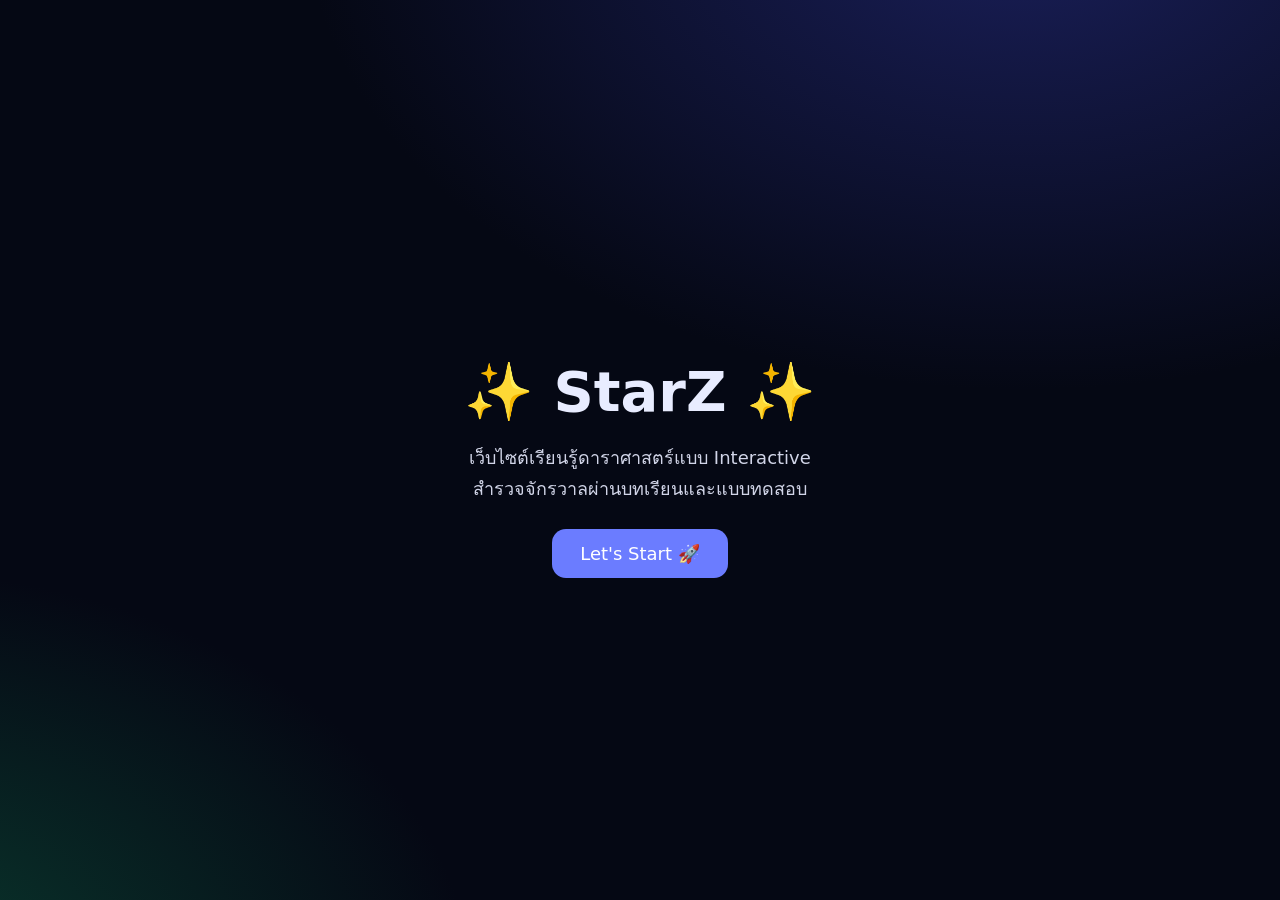
==== index.html @ bfbea57e "Add files via upload" ====
<!DOCTYPE html>
<html lang="th">
<head>
<meta charset="UTF-8">
<meta name="viewport" content="width=device-width, initial-scale=1.0">
<title>StarZ</title>

<style>
*{box-sizing:border-box}
html,body{height:100%}

body{
margin:0;
font-family:system-ui,-apple-system,Segoe UI,Roboto,Ubuntu,sans-serif;
color:#e8ecff;
background:
radial-gradient(1200px 800px at 80% -10%, #1a1f5a 0%, transparent 60%),
radial-gradient(1000px 700px at -10% 110%, #0a3b2f 0%, transparent 60%),
#050814;
display:flex;
justify-content:center;
align-items:center;
overflow:hidden;
}

body::after{
content:"";
position:fixed;
width:100%;
height:100%;
background:url("https://www.transparenttextures.com/patterns/stardust.png");
opacity:.3;
pointer-events:none;
}

.box{
text-align:center;
z-index:1;
padding:30px;
max-width:700px;
}

.logo{
font-size:56px;
margin-bottom:10px;
}

.desc{
font-size:18px;
opacity:.9;
line-height:1.7;
margin-bottom:25px;
}

.btn{
display:inline-block;
padding:14px 28px;
background:#6b7cff;
color:#fff;
text-decoration:none;
border-radius:14px;
font-size:18px;
transition:.2s;
}

.btn:hover{
transform:translateY(-3px) scale(1.03);
}
</style>
</head>

<body>

<div class="box">
<h1 class="logo">✨ StarZ ✨</h1>

<p class="desc">
เว็บไซต์เรียนรู้ดาราศาสตร์แบบ Interactive<br>
สำรวจจักรวาลผ่านบทเรียนและแบบทดสอบ
</p>

<a href="course.html" class="btn">Let's Start 🚀</a>
</div>

</body>
</html>
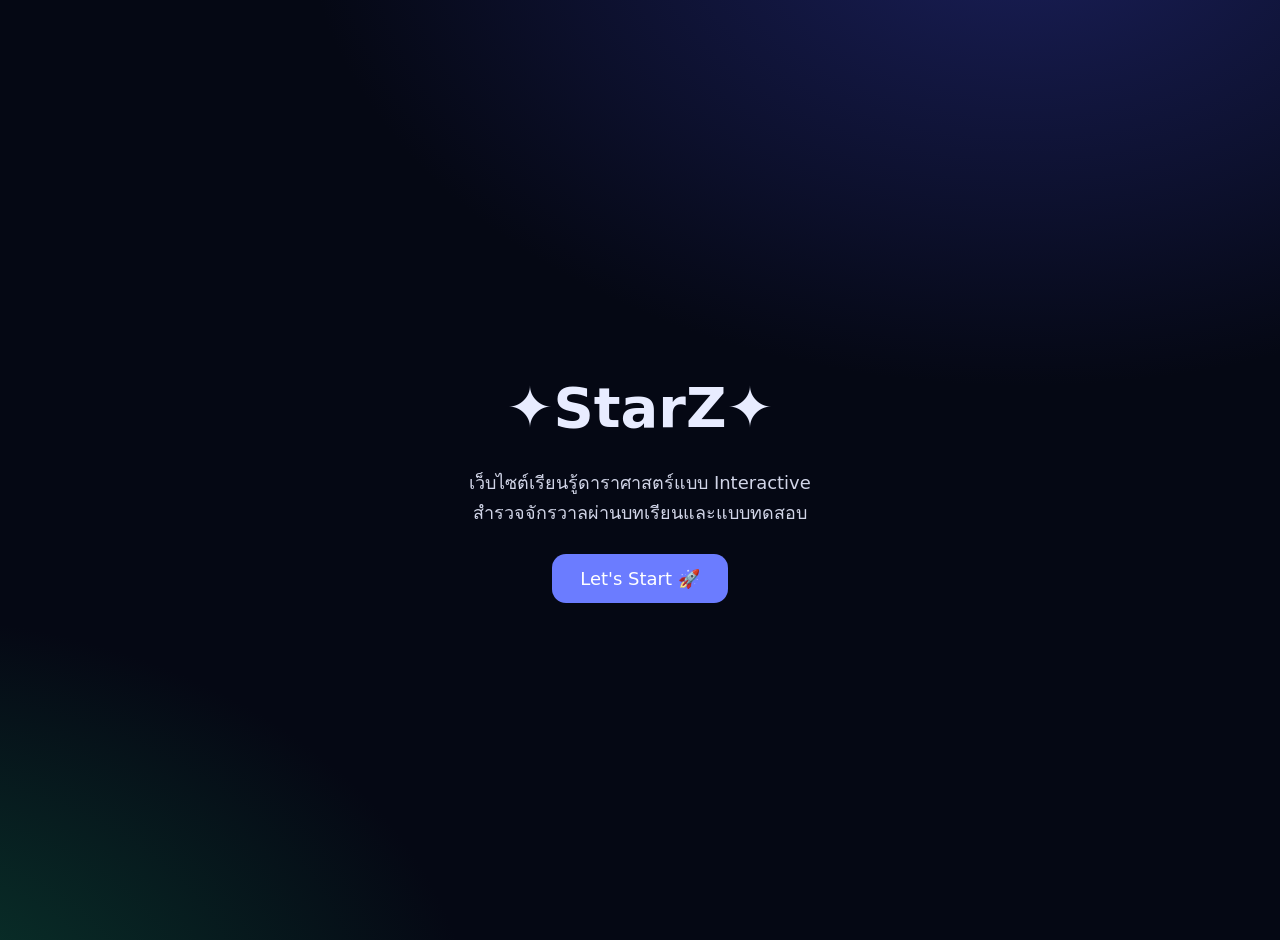
==== commit 6b288001: "Add files via upload" ====
--- a/index.html
+++ b/index.html
@@ -1,86 +1,166 @@
-<!DOCTYPE html>
+<!doctype html>
 <html lang="th">
-<head>
-<meta charset="UTF-8">
-<meta name="viewport" content="width=device-width, initial-scale=1.0">
-<title>StarZ</title>
+  <head>
+    <meta charset="UTF-8" />
+    <meta
+      name="viewport"
+      content="width=device-width, initial-scale=1, maximum-scale=1, user-scalable=no"
+    />
+    <title>StarZ</title>
 
-<style>
-*{box-sizing:border-box}
-html,body{height:100%}
+    <style>
+      * {
+        box-sizing: border-box;
+      }
+      html,
+      body {
+        min-height: 100%;
+      }
 
-body{
-margin:0;
-font-family:system-ui,-apple-system,Segoe UI,Roboto,Ubuntu,sans-serif;
-color:#e8ecff;
-background:
-radial-gradient(1200px 800px at 80% -10%, #1a1f5a 0%, transparent 60%),
-radial-gradient(1000px 700px at -10% 110%, #0a3b2f 0%, transparent 60%),
-#050814;
-display:flex;
-justify-content:center;
-align-items:center;
-overflow:hidden;
-}
+      body {
+        margin: 0;
+        position: relative;
+        font-family:
+          system-ui,
+          -apple-system,
+          Segoe UI,
+          Roboto,
+          Ubuntu,
+          sans-serif;
+        color: #e8ecff;
+        background:
+          radial-gradient(
+            1200px 800px at 80% -10%,
+            #1a1f5a 0%,
+            transparent 60%
+          ),
+          radial-gradient(
+            1000px 700px at -10% 110%,
+            #0a3b2f 0%,
+            transparent 60%
+          ),
+          #050814;
+        overflow: hidden;
+        padding: 20px;
+      }
 
-body::after{
-content:"";
-position:fixed;
-width:100%;
-height:100%;
-background:url("https://www.transparenttextures.com/patterns/stardust.png");
-opacity:.3;
-pointer-events:none;
-}
+      body::after {
+        content: "";
+        position: absolute;
+        inset: 0;
+        min-height: 100%;
+        background: url("https://www.transparenttextures.com/patterns/stardust.png");
+        opacity: 0.3;
+        pointer-events: none;
+        z-index: 0;
+      }
 
-.box{
-text-align:center;
-z-index:1;
-padding:30px;
-max-width:700px;
-}
+      .box {
+        text-align: center;
+        z-index: 1;
+        padding: 30px;
+        max-width: 700px;
+        min-height: 100vh;
+        display: flex;
+        flex-direction: column;
+        justify-content: center;
+        align-items: center;
+        margin: auto;
+      }
 
-.logo{
-font-size:56px;
-margin-bottom:10px;
-}
+      .logo {
+        font-size: 56px;
+        margin-bottom: 10px;
+      }
 
-.desc{
-font-size:18px;
-opacity:.9;
-line-height:1.7;
-margin-bottom:25px;
-}
+      .desc {
+        font-size: 18px;
+        opacity: 0.9;
+        line-height: 1.7;
+        margin-bottom: 25px;
+      }
 
-.btn{
-display:inline-block;
-padding:14px 28px;
-background:#6b7cff;
-color:#fff;
-text-decoration:none;
-border-radius:14px;
-font-size:18px;
-transition:.2s;
-}
+      .btn {
+        display: inline-block;
+        padding: 14px 28px;
+        background: #6b7cff;
+        color: #fff;
+        text-decoration: none;
+        border-radius: 14px;
+        font-size: 18px;
+        transition: 0.2s;
+      }
 
-.btn:hover{
-transform:translateY(-3px) scale(1.03);
-}
-</style>
-</head>
+      .btn:hover {
+        transform: translateY(-3px) scale(1.03);
+      }
 
-<body>
+      @media (max-width: 768px) {
+        body {
+          padding: 14px;
+          overflow: auto;
+        }
 
-<div class="box">
-<h1 class="logo">✨ StarZ ✨</h1>
+        .wrap {
+          padding: 16px;
+          justify-content: flex-start;
+          padding-top: 90px;
+        }
 
-<p class="desc">
-เว็บไซต์เรียนรู้ดาราศาสตร์แบบ Interactive<br>
-สำรวจจักรวาลผ่านบทเรียนและแบบทดสอบ
-</p>
+        .top-right {
+          top: 14px;
+          right: 14px;
+          gap: 8px;
+        }
 
-<a href="course.html" class="btn">Let's Start 🚀</a>
-</div>
+        .nav-top {
+          min-width: 78px;
+          height: 40px;
+          font-size: 14px;
+          padding: 8px 12px;
+        }
 
-</body>
-</html>+        .progress {
+          top: 18px;
+          left: 14px;
+          font-size: 14px;
+        }
+
+        h1 {
+          font-size: 24px;
+        }
+
+        p {
+          font-size: 15px;
+          line-height: 1.6;
+        }
+
+        .image-box {
+          height: 180px;
+        }
+
+        .nav {
+          width: 100%;
+          flex-direction: column;
+        }
+
+        .nav button {
+          width: 100%;
+        }
+      }
+    </style>
+  </head>
+
+  <body>
+    <div class="box">
+      <h1 class="logo">✦StarZ✦</h1>
+
+      <p class="desc">
+        เว็บไซต์เรียนรู้ดาราศาสตร์แบบ Interactive<br />
+        สำรวจจักรวาลผ่านบทเรียนและแบบทดสอบ
+      </p>
+
+      <a href="course.html" class="btn">Let's Start 🚀</a>
+    </div>
+  </body>
+</html>
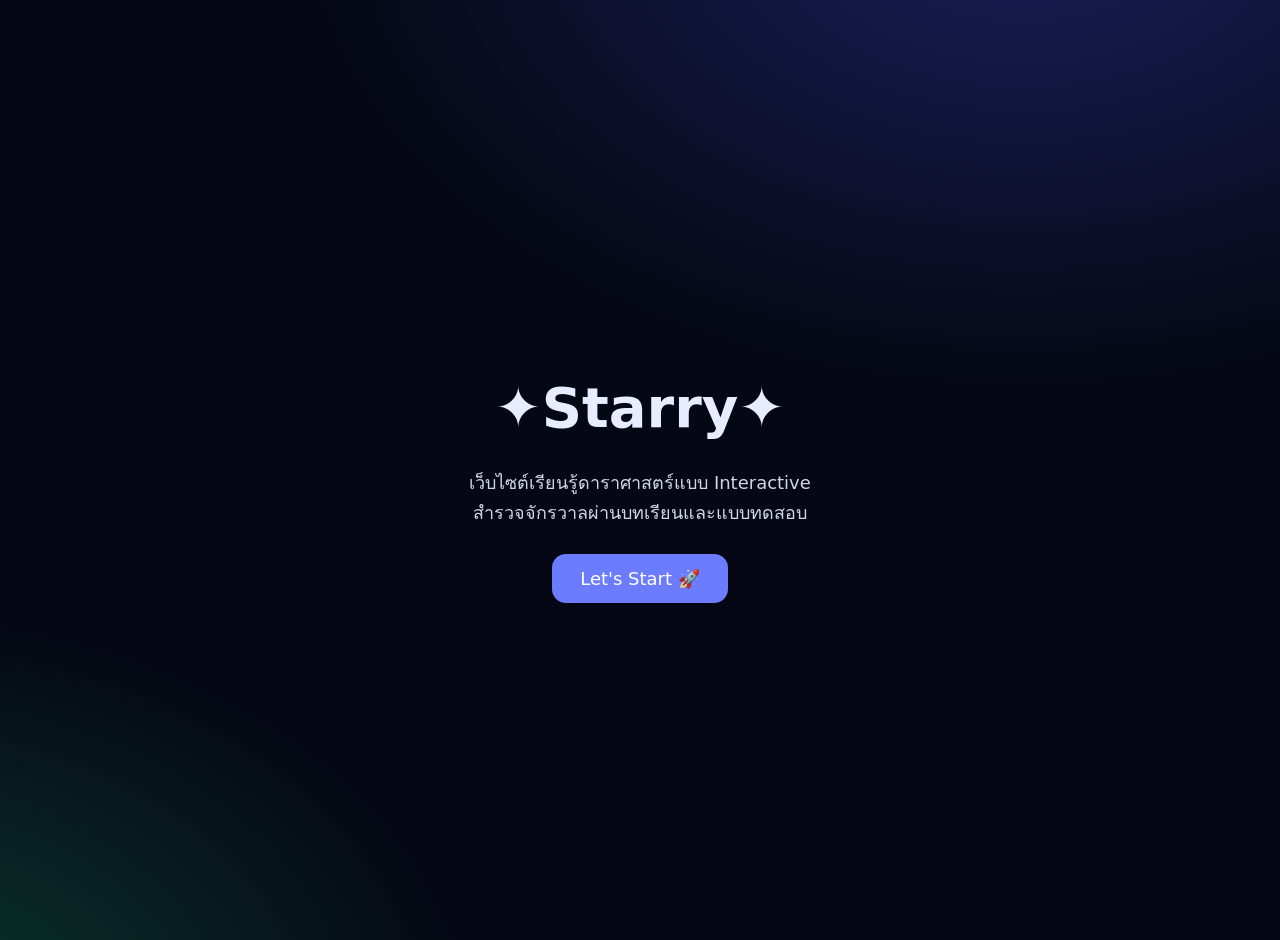
==== commit 4e53c847: "Add files via upload" ====
--- a/index.html
+++ b/index.html
@@ -6,8 +6,8 @@
       name="viewport"
       content="width=device-width, initial-scale=1, maximum-scale=1, user-scalable=no"
     />
-    <title>StarZ</title>
-
+    <title>Starry</title>
+    <!-- CSS -->
     <style>
       * {
         box-sizing: border-box;
@@ -153,7 +153,7 @@
 
   <body>
     <div class="box">
-      <h1 class="logo">✦StarZ✦</h1>
+      <h1 class="logo">✦Starry✦</h1>
 
       <p class="desc">
         เว็บไซต์เรียนรู้ดาราศาสตร์แบบ Interactive<br />
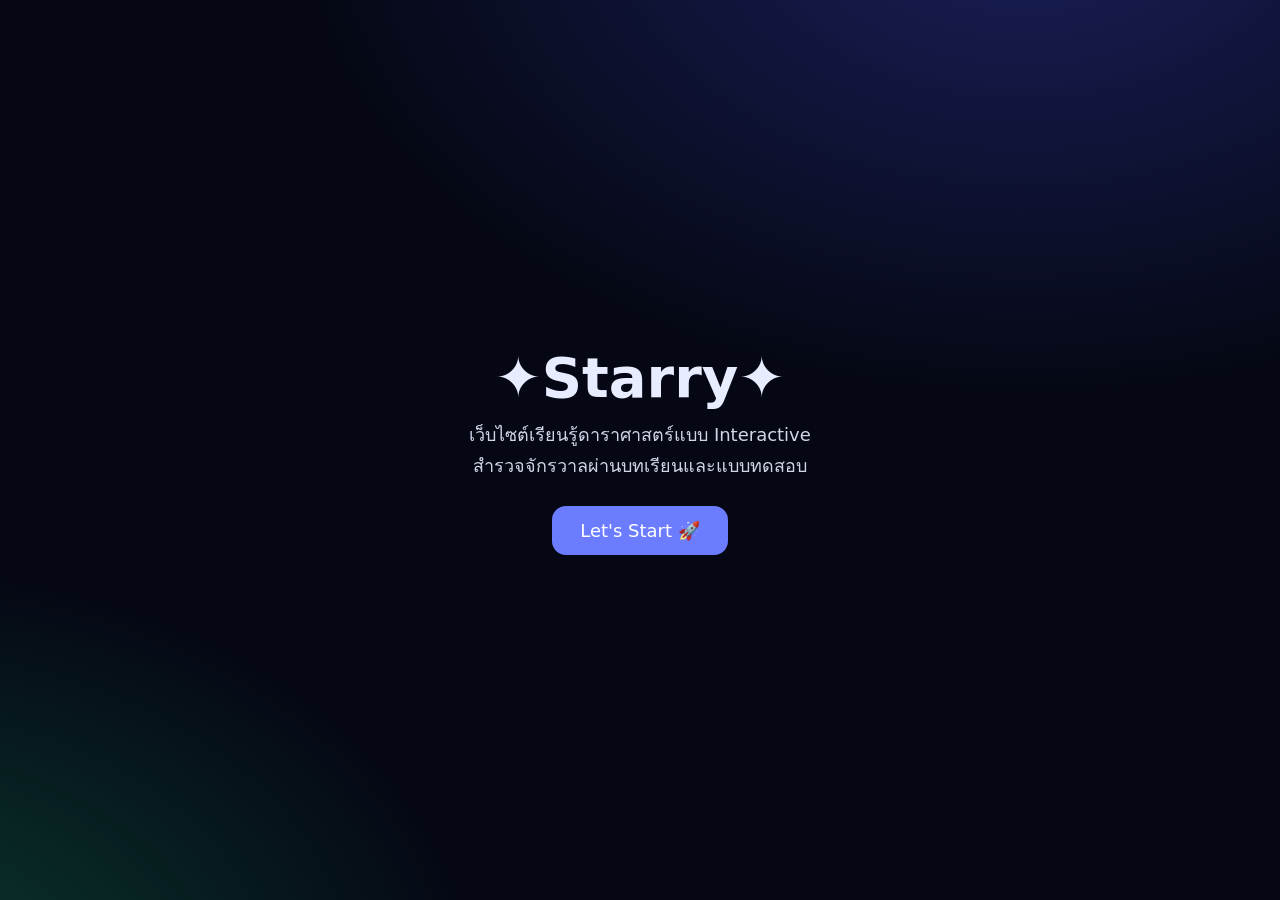
==== commit 8d23846d: "Add files via upload" ====
--- a/index.html
+++ b/index.html
@@ -7,148 +7,8 @@
       content="width=device-width, initial-scale=1, maximum-scale=1, user-scalable=no"
     />
     <title>Starry</title>
-    <!-- CSS -->
-    <style>
-      * {
-        box-sizing: border-box;
-      }
-      html,
-      body {
-        min-height: 100%;
-      }
-
-      body {
-        margin: 0;
-        position: relative;
-        font-family:
-          system-ui,
-          -apple-system,
-          Segoe UI,
-          Roboto,
-          Ubuntu,
-          sans-serif;
-        color: #e8ecff;
-        background:
-          radial-gradient(
-            1200px 800px at 80% -10%,
-            #1a1f5a 0%,
-            transparent 60%
-          ),
-          radial-gradient(
-            1000px 700px at -10% 110%,
-            #0a3b2f 0%,
-            transparent 60%
-          ),
-          #050814;
-        overflow: hidden;
-        padding: 20px;
-      }
-
-      body::after {
-        content: "";
-        position: absolute;
-        inset: 0;
-        min-height: 100%;
-        background: url("https://www.transparenttextures.com/patterns/stardust.png");
-        opacity: 0.3;
-        pointer-events: none;
-        z-index: 0;
-      }
-
-      .box {
-        text-align: center;
-        z-index: 1;
-        padding: 30px;
-        max-width: 700px;
-        min-height: 100vh;
-        display: flex;
-        flex-direction: column;
-        justify-content: center;
-        align-items: center;
-        margin: auto;
-      }
-
-      .logo {
-        font-size: 56px;
-        margin-bottom: 10px;
-      }
-
-      .desc {
-        font-size: 18px;
-        opacity: 0.9;
-        line-height: 1.7;
-        margin-bottom: 25px;
-      }
-
-      .btn {
-        display: inline-block;
-        padding: 14px 28px;
-        background: #6b7cff;
-        color: #fff;
-        text-decoration: none;
-        border-radius: 14px;
-        font-size: 18px;
-        transition: 0.2s;
-      }
-
-      .btn:hover {
-        transform: translateY(-3px) scale(1.03);
-      }
-
-      @media (max-width: 768px) {
-        body {
-          padding: 14px;
-          overflow: auto;
-        }
-
-        .wrap {
-          padding: 16px;
-          justify-content: flex-start;
-          padding-top: 90px;
-        }
-
-        .top-right {
-          top: 14px;
-          right: 14px;
-          gap: 8px;
-        }
-
-        .nav-top {
-          min-width: 78px;
-          height: 40px;
-          font-size: 14px;
-          padding: 8px 12px;
-        }
-
-        .progress {
-          top: 18px;
-          left: 14px;
-          font-size: 14px;
-        }
-
-        h1 {
-          font-size: 24px;
-        }
-
-        p {
-          font-size: 15px;
-          line-height: 1.6;
-        }
-
-        .image-box {
-          height: 180px;
-        }
-
-        .nav {
-          width: 100%;
-          flex-direction: column;
-        }
-
-        .nav button {
-          width: 100%;
-        }
-      }
-    </style>
+    <link rel="stylesheet" href="style.css" />
+    <link rel="stylesheet" href="page.css" />
   </head>
 
   <body>
@@ -160,7 +20,7 @@
         สำรวจจักรวาลผ่านบทเรียนและแบบทดสอบ
       </p>
 
-      <a href="course.html" class="btn">Let's Start 🚀</a>
+      <a href="course.html" class="btn-start">Let's Start 🚀</a>
     </div>
   </body>
 </html>
--- a/style.css
+++ b/style.css
@@ -0,0 +1,162 @@
+/* ===============================
+   style.css
+   ใช้ทุกหน้า
+=============================== */
+
+* {
+  margin: 0;
+  padding: 0;
+  box-sizing: border-box;
+}
+
+html,
+body {
+  min-height: 100%;
+}
+
+body {
+  margin: 0;
+  position: relative;
+  font-family:
+    system-ui,
+    -apple-system,
+    Segoe UI,
+    Roboto,
+    Ubuntu,
+    sans-serif;
+
+  color: #e8ecff;
+
+  background:
+    radial-gradient(1200px 800px at 80% -10%, #1a1f5a 0%, transparent 60%),
+    radial-gradient(1000px 700px at -10% 110%, #0a3b2f 0%, transparent 60%),
+    #050814;
+
+  overflow-x: hidden;
+}
+
+body::after {
+  content: "";
+  position: absolute;
+  inset: 0;
+  min-height: 100%;
+  background: url("https://www.transparenttextures.com/patterns/stardust.png");
+  opacity: 0.3;
+  pointer-events: none;
+  z-index: 0;
+}
+
+/* ---------- Brand ---------- */
+
+.brand {
+  position: absolute;
+  top: 18px;
+  left: 24px;
+  z-index: 10;
+  text-decoration: none;
+  color: #fff;
+  font-size: 28px;
+  font-weight: 700;
+  letter-spacing: 0.5px;
+  transition: 0.2s;
+}
+
+.brand:hover {
+  transform: translateY(-2px);
+  opacity: 0.9;
+}
+
+/* ---------- Top Nav ---------- */
+
+.top-right {
+  position: absolute;
+  top: 18px;
+  right: 24px;
+  display: flex;
+  gap: 10px;
+  z-index: 10;
+}
+
+.nav-top {
+  text-decoration: none;
+  color: #fff;
+  padding: 10px 18px;
+  border-radius: 14px;
+  border: 1px solid rgba(255, 255, 255, 0.12);
+  background: linear-gradient(
+    180deg,
+    rgba(255, 255, 255, 0.08),
+    rgba(255, 255, 255, 0.02)
+  );
+
+  font-size: 15px;
+  font-weight: 600;
+
+  display: flex;
+  align-items: center;
+  justify-content: center;
+
+  min-width: 95px;
+  height: 46px;
+
+  transition: 0.2s;
+}
+
+.nav-top:hover {
+  transform: translateY(-2px);
+}
+
+.nav-top.active {
+  background: #5e72eb;
+}
+
+/* ---------- Shared Button ---------- */
+
+.btn-primary {
+  border: none;
+  cursor: pointer;
+  color: #fff;
+  background: #5e72eb;
+  border-radius: 14px;
+  transition: 0.2s;
+}
+
+.btn-primary:hover {
+  transform: translateY(-2px);
+}
+
+/* ===============================
+   MOBILE
+=============================== */
+
+@media (max-width: 768px) {
+  body {
+    padding: 12px;
+    overflow: auto;
+  }
+
+  .brand {
+    position: static;
+    display: block;
+    width: 100%;
+    font-size: 44px;
+    margin: 0 0 14px;
+    text-align: left;
+  }
+
+  .top-right {
+    position: static;
+    width: 100%;
+    display: flex;
+    gap: 10px;
+    margin-bottom: 14px;
+  }
+
+  .nav-top {
+    flex: 1;
+    min-width: 0;
+    height: 42px;
+    font-size: 15px;
+    padding: 8px 12px;
+  }
+}
--- a/page.css
+++ b/page.css
@@ -0,0 +1,320 @@
+/* ==================================
+   page.css
+   ใช้กับ index / course / quiz
+================================== */
+
+/* =========================
+   INDEX
+========================= */
+
+.box {
+  text-align: center;
+  z-index: 1;
+  padding: 30px;
+  max-width: 700px;
+  min-height: 100vh;
+
+  display: flex;
+  flex-direction: column;
+  justify-content: center;
+  align-items: center;
+
+  margin: auto;
+  position: relative;
+}
+
+.logo {
+  font-size: 56px;
+  margin-bottom: 10px;
+}
+
+.desc {
+  font-size: 18px;
+  opacity: 0.9;
+  line-height: 1.7;
+  margin-bottom: 25px;
+}
+
+.btn-start {
+  display: inline-block;
+  padding: 14px 28px;
+  background: #6b7cff;
+  color: #fff;
+  text-decoration: none;
+  border-radius: 14px;
+  font-size: 18px;
+  transition: 0.2s;
+}
+
+.btn-start:hover {
+  transform: translateY(-3px) scale(1.03);
+}
+
+/* =========================
+   COURSE
+========================= */
+
+.view {
+  min-height: 100vh;
+
+  display: flex;
+  flex-direction: column;
+  justify-content: center;
+  align-items: center;
+
+  padding: 24px;
+  gap: 16px;
+
+  position: relative;
+}
+
+.subtitle {
+  opacity: 0.8;
+  z-index: 1;
+}
+
+.menu-grid {
+  display: grid;
+  grid-template-columns: repeat(3, 1fr);
+  gap: 16px;
+
+  width: min(900px, 95%);
+  z-index: 1;
+}
+
+.menu-btn {
+  min-height: 75px;
+  padding: 16px;
+
+  border-radius: 16px;
+  border: 1px solid rgba(255, 255, 255, 0.12);
+
+  background: linear-gradient(
+    180deg,
+    rgba(255, 255, 255, 0.08),
+    rgba(255, 255, 255, 0.02)
+  );
+
+  color: #fff;
+  text-decoration: none;
+
+  display: flex;
+  justify-content: center;
+  align-items: center;
+
+  font-size: 18px;
+  transition: 0.2s;
+}
+
+.menu-btn:hover {
+  transform: translateY(-3px) scale(1.02);
+}
+
+.footer {
+  position: absolute;
+  bottom: 16px;
+  opacity: 0.5;
+  font-size: 12px;
+}
+
+/* =========================
+   QUIZ
+========================= */
+
+.quiz-view {
+  min-height: 100vh;
+  padding-top: 90px;
+
+  display: flex;
+  justify-content: center;
+  align-items: flex-start;
+
+  position: relative;
+}
+
+.card {
+  width: 100%;
+  max-width: 620px;
+
+  background: rgba(255, 255, 255, 0.05);
+  border: 1px solid rgba(255, 255, 255, 0.1);
+
+  padding: 30px;
+  border-radius: 28px;
+
+  z-index: 1;
+}
+
+.card h1 {
+  text-align: center;
+  margin-top: 0;
+}
+
+.progress {
+  opacity: 0.8;
+  margin-bottom: 20px;
+}
+
+.question {
+  font-size: 24px;
+  margin-bottom: 20px;
+}
+
+.answers {
+  display: grid;
+  gap: 12px;
+}
+
+.answers button {
+  padding: 14px;
+  border: none;
+  border-radius: 14px;
+  cursor: pointer;
+
+  font-size: 16px;
+  color: #fff;
+  background: #1d2348;
+
+  transition: 0.2s;
+}
+
+.answers button:hover {
+  transform: translateY(-2px);
+}
+
+.answers button.selected {
+  background: #5e72eb;
+}
+
+.nav {
+  margin-top: 25px;
+  display: flex;
+  justify-content: space-between;
+  gap: 10px;
+}
+
+.nav button {
+  padding: 12px 18px;
+  border: none;
+  border-radius: 14px;
+  cursor: pointer;
+
+  background: #5e72eb;
+  color: #fff;
+  font-size: 16px;
+}
+
+.result {
+  text-align: center;
+  font-size: 24px;
+  line-height: 1.8;
+}
+
+/* =========================
+   MOBILE
+========================= */
+
+@media (max-width: 768px) {
+  /* INDEX */
+
+  .box {
+    padding: 20px;
+  }
+
+  .logo {
+    font-size: 44px;
+  }
+
+  .desc {
+    font-size: 16px;
+  }
+
+  .btn-start {
+    width: 100%;
+    max-width: 260px;
+  }
+
+  /* COURSE */
+
+  .view {
+    justify-content: flex-start;
+    padding: 12px;
+    gap: 12px;
+  }
+
+  .subtitle {
+    font-size: 16px;
+    text-align: center;
+    margin-bottom: 12px;
+  }
+
+  .menu-grid {
+    grid-template-columns: 1fr;
+    width: 100%;
+    gap: 12px;
+  }
+
+  .menu-btn {
+    min-height: 72px;
+    font-size: 24px;
+    padding: 14px;
+  }
+
+  .footer {
+    position: static;
+    margin-top: 18px;
+    text-align: center;
+  }
+
+  /* QUIZ */
+
+  .quiz-view {
+    min-height: auto;
+    padding-top: 0;
+    display: block;
+  }
+
+  .card {
+    max-width: none;
+    width: 100%;
+    padding: 24px;
+    border-radius: 26px;
+  }
+
+  .card h1 {
+    font-size: 26px;
+  }
+
+  .progress {
+    font-size: 16px;
+    margin-bottom: 14px;
+  }
+
+  .question {
+    font-size: 24px;
+    line-height: 1.4;
+    margin-bottom: 18px;
+  }
+
+  .answers button {
+    font-size: 18px;
+    padding: 16px;
+    border-radius: 18px;
+  }
+
+  .nav {
+    flex-direction: column;
+    gap: 12px;
+    margin-top: 18px;
+  }
+
+  .nav button {
+    width: 100%;
+    font-size: 18px;
+    padding: 16px;
+  }
+
+  .result {
+    font-size: 22px;
+  }
+}
